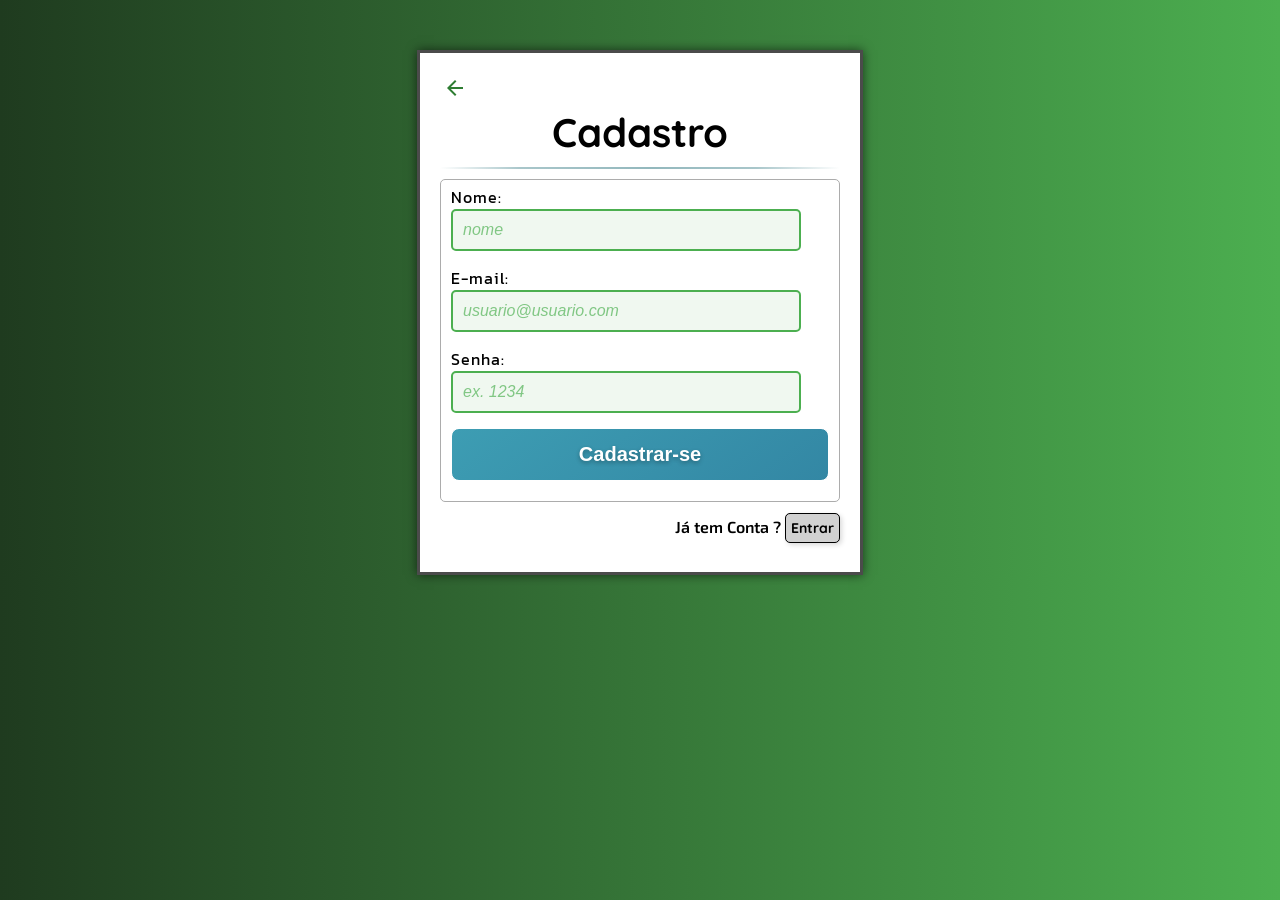
==== cadastro.html @ c1164152 "Recriando projeto por erro de push" ====
<!DOCTYPE html>
<html lang="pt-br">
<head>
    <meta charset="UTF-8">
    <meta name="viewport" content="width=device-width, initial-scale=1.0">
    <title>Acer / Cadastro</title>
    <link rel="shortcut icon" href="icones/acer_logo_icon_168703-verde.webp" type="image/x-icon">
    <link rel="stylesheet" href="cadastro.css">
    <link rel="stylesheet" href="cadastro-responsive.css">
    <link rel="stylesheet" href="https://fonts.googleapis.com/css2?family=Material+Symbols+Outlined:opsz,wght,FILL,GRAD@20..48,100..700,0..1,-50..200&icon_names=arrow_back" />
</head>
<body>
  

        <section id="caixa-2-cadastro">

           <a href="index.html" class="btn-voltar">
            <i class="material-symbols-outlined">arrow_back</i> 
           </a>

           <h1>Cadastro</h1>


                <form method="post" action="">  
                     
                    <p> 
                      <label for="nome_cad">Nome:</label>
                      <br>
                      <input id="nome_cad" name="nome_cad" required="required"  type="text" placeholder="nome" size="30" />
                    </p>
                     
                    <p> 
                      <label for="email_cad">E-mail:</label> <br>
                      <input id="email_cad" name="email_cad" required="required" type="email" placeholder="usuario@usuario.com" size="30"/> 
                    </p>
                     
                    <p> 
                      <label for="senha_cad">Senha:</label> <br>
                      <input id="senha_cad" name="senha_cad" required="required" type="password" placeholder="ex. 1234" size="30"/>
                    </p>
                    
                    <p> 
                      <input type="submit" value="Cadastrar-se"/> 
                    </p>

                  </form>

              <p id="paragrafo-entra-conta">
                Já tem Conta ?
                <a id="link-mudar-pagina-1" href="entrar.html" target="_self" rel="next">Entrar</a>
              </p>

        </section>

        
    
</body>
</html>
---- cadastro.css ----
@import url(estilos/fonts.css);

:root{
    --cor1:#AAF277;
    --cor2:#4CBF2C;
    --cor3:#2E8C14;
    --co03:#135908;
    --cor4:#054902;
    --fonte-titulo:"Exo 2", serif;
    --fonte-sub-titulo:"Host Grotesk", serif;
    --font-links:"Kanit", serif;
    --fonte-titulo-notebook: "Ysabeau SC", serif;
    --fonte-sub-valor:"Quicksand", serif;
    --font-valor-notebok:"Roboto Slab", serif;
}

*{
    padding: 0px;
    margin: 0px;
}

body{
  background: linear-gradient(to right, #1f3b1f, #4caf50);
   
}

#caixa-2-cadastro{
    background-color: #FFFFFF;
    box-shadow: 0px 0px 10px 0px rgba(0, 0, 0, 0.582);
    border: 3px solid #4b4b4b;
    max-width:400px;
    margin: auto;
    padding: 20px;
    margin-top: 50px;
}

#caixa-2-cadastro > h1{
    font-family:var(--fonte-sub-valor);
    font-weight: 1000;
    font-size: 2.3em;
    color: rgb(0, 0, 0);
    text-align: center;
    margin-bottom: 10px;
}

#caixa-2-cadastro > h1:after{
    content: ' ';
    display: block;
    width: 100%;
    height: 2px;
    margin-top: 10px;
    background: -webkit-linear-gradient(left, rgba(147,184,189,0) 0%,rgba(147,184,189,0.8) 20%,rgba(147,184,189,1) 53%,rgba(147,184,189,0.8) 79%,rgba(147,184,189,0) 100%); 
    background: linear-gradient(left, rgba(147,184,189,0) 0%,rgba(147,184,189,0.8) 20%,rgba(147,184,189,1) 53%,rgba(147,184,189,0.8) 79%,rgba(147,184,189,0) 100%); 
  }

  .btn-voltar {
    display: inline-block;
    padding: 3px;
    font-size: 16px;
    color: #2e7d32;
    text-decoration: none;
    font-weight: 500;
    transition: all 0.3s ease;
  }

  .btn-voltar:hover {
    color: #1b5e20;
    transform: translateX(-3px);
  }

  .btn-voltar:active {
    transform: translateY(3px); 
    box-shadow: 0 2px 4px rgba(0, 0, 0, 0.1); 
}

 #link-mudar-pagina-1{
  text-decoration: none;
  font-family: var(--fonte-sub-valor);
  font-weight: bold;
  font-size: 14px;
  width: 60px;
  background-color: rgb(209, 209, 209);
  color: rgb(0, 0, 0);
  border: 1px solid black;
  border-radius: 5px;
  padding: 5px;
  transition: all 0.3s ease;
  box-shadow: 2px 2px 5px rgba(0, 0, 0, 0.15);
}

#link-mudar-pagina-1:hover{
  color: #8BBB23;
  background-color: white;
  box-shadow: 0 0 5px #8BBB23, 0 0 10px rgba(139, 187, 35, 0.2);
  border: 1px solid #8BBB23;
  transform: translateY(-2px);
}

#link-mudar-pagina-1:active {
  transform: translateY(1px);
  box-shadow: inset 0 2px 4px rgba(0, 0, 0, 0.2);
}

form{
    max-width: 400px;
    background-color:  #ffffff;
    border: 0.5px solid rgb(172, 172, 172);
    border-radius: 5px;
    padding-left: 10px;
    padding-right: 10px;
    padding-bottom: 5px;
    padding-top: 5px;
}

p{
    margin-bottom:15px;
  }

label{
    color: #000000;
    position: relative;
    letter-spacing: 1px;
    font-family: var(--font-links);
}

input, button {
    outline: none;
    padding: 10px;
    border-radius:5px;
  }

input[type="submit"]{
    width: 100%;
    cursor: pointer;  
    background: rgb(61, 157, 179);
    padding: 8px 5px;
    color: #fff;
    font-size: 18px;  
    border: 1px solid #fff;   
    text-shadow: 0 1px 1px #333;
    border-radius: 5px;
    transition: all 0.3s ease;
    box-shadow: border-box;
  }

  input[type="submit"]:hover {
    background: rgb(51, 135, 164);
    transform: scale(1.05);
    box-shadow: 0 4px 6px rgba(0, 0, 0, 0.2);
  }
  
  input[type="submit"]:active {
    background: rgb(41, 110, 140);
    transform: scale(1);
    box-shadow: inset 0 2px 4px rgba(0, 0, 0, 0.2);
  }
  
  input[type="submit"]:focus {
    outline: none;
    border-color: rgb(76, 175, 80);
    box-shadow: 0 0 6px rgba(76, 175, 80, 0.5);
  }

::-webkit-input-placeholder{
    color: #797979; 
    font-style: italic;
}

input:-moz-placeholder,
textarea:-moz-placeholder{
  color: #bebcbc;
  font-style: italic;
}

#paragrafo-entra-conta{
    width: 100%;
    text-align: right;
    font-weight: 600;
    font-family:var(--fonte-titulo);
    margin-top: 15px;
}

#nome_cad {
    outline: none;
    padding: 0.75rem;
    border-radius: 0.625rem;
    border: 2px solid #a5d6a7;
    background-color: #f1f8e9;
    font-size: 1rem;
    width: clamp(180px, 60vw, 350px);
    color: #2e7d32;
    transition: all 0.4s ease;
    box-sizing: border-box;
    -webkit-appearance: none;
    appearance: none;
    transform: scale(1);
  }
  
  #nome_cad:hover {
    border-color: #81c784;
    background-color: #e8f5e9;
  }
  
  #nome_cad:focus {
    border-color: #43a047;
    background-color: #ffffff;
    box-shadow: 0 0 12px rgba(76, 175, 80, 0.6), 0 0 4px rgba(139, 195, 74, 0.3) inset;
    transform: scale(1.02);
  }
  
  #nome_cad:active {
    background-color: #dcedc8;
    border-color: #388e3c;
  }
  
  #nome_cad::placeholder {
    color: #81c784;
    transition: color 0.3s ease;
  }
  
  #nome_cad:focus::placeholder {
    color: #a5d6a7;
  }
  
  #nome_cad:focus-visible {
    outline: none;
  }

  #email_cad {
    outline: none;
    padding: 0.75rem;
    border-radius: 0.625rem;
    border: 2px solid #a5d6a7;
    background-color: #f1f8e9;
    font-size: 1rem;
    width: clamp(180px, 60vw, 350px);
    color: #2e7d32;
    transition: all 0.4s ease;
    box-sizing: border-box;
    -webkit-appearance: none;
    appearance: none;
    transform: scale(1);
  }
  
  #email_cad:hover {
    border-color: #81c784;
    background-color: #e8f5e9;
  }
  
  #email_cad:focus {
    border-color: #43a047;
    background-color: #ffffff;
    box-shadow: 0 0 12px rgba(76, 175, 80, 0.6), 0 0 4px rgba(139, 195, 74, 0.3) inset;
    transform: scale(1.02);
  }
  
  #email_cad:active {
    background-color: #dcedc8;
    border-color: #388e3c;
  }
  
  #email_cad::placeholder {
    color: #81c784;
    transition: color 0.3s ease;
  }
  
  #email_cad:focus::placeholder {
    color: #a5d6a7;
  }
  
  #email_cad:focus-visible {
    outline: none;
  }

  #senha_cad {
    outline: none;
    padding: 0.75rem;
    border-radius: 0.625rem;
    border: 2px solid #a5d6a7;
    background-color: #f1f8e9;
    font-size: 1rem;
    width: clamp(180px, 60vw, 350px);
    color: #2e7d32;
    transition: all 0.4s ease;
    box-sizing: border-box;
    -webkit-appearance: none;
    appearance: none;
    transform: scale(1);
  }
  
  #senha_cad:hover {
    border-color: #81c784;
    background-color: #e8f5e9;
  }
  
  #senha_cad:focus {
    border-color: #43a047;
    background-color: #ffffff;
    box-shadow: 0 0 12px rgba(76, 175, 80, 0.6), 0 0 4px rgba(139, 195, 74, 0.3) inset;
    transform: scale(1.02);
  }
  
  #senha_cad:active {
    background-color: #dcedc8;
    border-color: #388e3c;
  }
  
  #senha_cad::placeholder {
    color: #81c784;
    transition: color 0.3s ease;
  }
  
  #senha_cad:focus::placeholder {
    color: #a5d6a7;
  }
  
  #senha_cad:focus-visible {
    outline: none;
  }
---- cadastro-responsive.css ----
@charset "UFT-8"; @import url(estilos/fonts.css);

:root{
    --cor1:#AAF277;
    --cor2:#4CBF2C;
    --cor3:#2E8C14;
    --co03:#135908;
    --cor4:#054902;
    --fonte-titulo:"Exo 2", serif;
    --fonte-sub-titulo:"Host Grotesk", serif;
    --font-links:"Kanit", serif;
    --fonte-titulo-notebook: "Ysabeau SC", serif;
    --fonte-sub-valor:"Quicksand", serif;
    --font-valor-notebok:"Roboto Slab", serif;
}

@media print{
    html, body{
        display: none;
    }
}

@media screen and (min-width:481px) and (max-width:768px){

    #link-mudar-pagina-1:hover{
        color: #8BBB23;
        background-color: white;
        box-shadow: 0px 0px 0px 1px #8BBB23;
        border: 1px solid #8BBB23;
    }
    
      
}

@media screen and (min-width:769px) and (max-width:1400px){

    #caixa-2-cadastro > h1{
        font-size: 2.5em;
    }

    #nome_cad {
        width: 350px;
        font-size: 1em;
        padding: 10px;
        border: 2px solid #4caf50;
        border-radius: 5px;
        outline: none;
        transition: border-color 0.3s ease, transform 0.2s ease, box-shadow 0.3s ease;
        background-color: #f0f8f0;
    }
    
    #nome_cad:focus {
        border-color: #00e676;
        background-color: #e8f5e9;
        box-shadow: 0 0 10px rgba(0, 230, 118, 0.5);
        transform: scale(1.05);
    }
    
    #nome_cad:hover {
        border-color: #81c784;
    }
    
    #nome_cad:active {
        border-color: #66bb6a;
        transform: scale(0.98);
    }
    
    #nome_cad:focus::placeholder {
        color: #00e676;
        opacity: 0.7;
    }
    
    #email_cad {
        font-size: 1em;
        padding: 10px;
        border: 2px solid #4caf50;
        border-radius: 5px;
        outline: none;
        transition: border-color 0.3s ease, transform 0.2s ease, box-shadow 0.3s ease;
        background-color: #f0f8f0;
    }
    
    #email_cad:focus {
        border-color: #00e676;
        background-color: #e8f5e9;
        box-shadow: 0 0 10px rgba(0, 230, 118, 0.5);
        transform: scale(1.05);
    }
    
    #email_cad:hover {
        border-color: #81c784;
    }
    
    #email_cad:active {
        border-color: #66bb6a;
        transform: scale(0.98);
    }
    
    #email_cad:focus::placeholder {
        color: #00e676;
        opacity: 0.7;
    }
    
    #senha_cad {
        font-size: 1em;
        padding: 10px;
        border: 2px solid #4caf50;
        border-radius: 5px;
        outline: none;
        transition: border-color 0.3s ease, transform 0.2s ease, box-shadow 0.3s ease;
        background-color: #f0f8f0;
    }
    
    #senha_cad:focus {
        border-color: #00e676;
        background-color: #e8f5e9;
        box-shadow: 0 0 10px rgba(0, 230, 118, 0.5);
        transform: scale(1.05);
    }
    
    #senha_cad:hover {
        border-color: #81c784;
    }
    
    #senha_cad:active {
        border-color: #66bb6a;
        transform: scale(0.98);
    }
    
    #senha_cad:focus::placeholder {
        color: #00e676;
        opacity: 0.7;
    }

    input[type="submit"] {
        width: 100%;
        cursor: pointer;
        background: linear-gradient(145deg, rgb(61, 157, 179), rgb(51, 135, 164));
        padding: 14px 18px;
        color: #fff;
        font-size: 20px;
        font-weight: bold;
        border: 1px solid #fff;
        text-shadow: 0 2px 4px rgba(0, 0, 0, 0.3);
        border-radius: 8px;
        transition: all 0.3s ease-out;
        box-sizing: border-box;
      }
      
      input[type="submit"]:hover {
        background: linear-gradient(145deg, rgb(51, 135, 164), rgb(41, 110, 140));
        transform: translateY(-3px);
        box-shadow: 0 10px 20px rgba(0, 0, 0, 0.3);
      }
      
      input[type="submit"]:active {
        background: rgb(41, 110, 140);
        transform: translateY(1px);
        box-shadow: inset 0 3px 5px rgba(0, 0, 0, 0.2);
      }
      
      input[type="submit"]:focus {
        outline: none;
        border-color: rgb(76, 175, 80);
        box-shadow: 0 0 8px rgba(76, 175, 80, 0.7);
      }

}
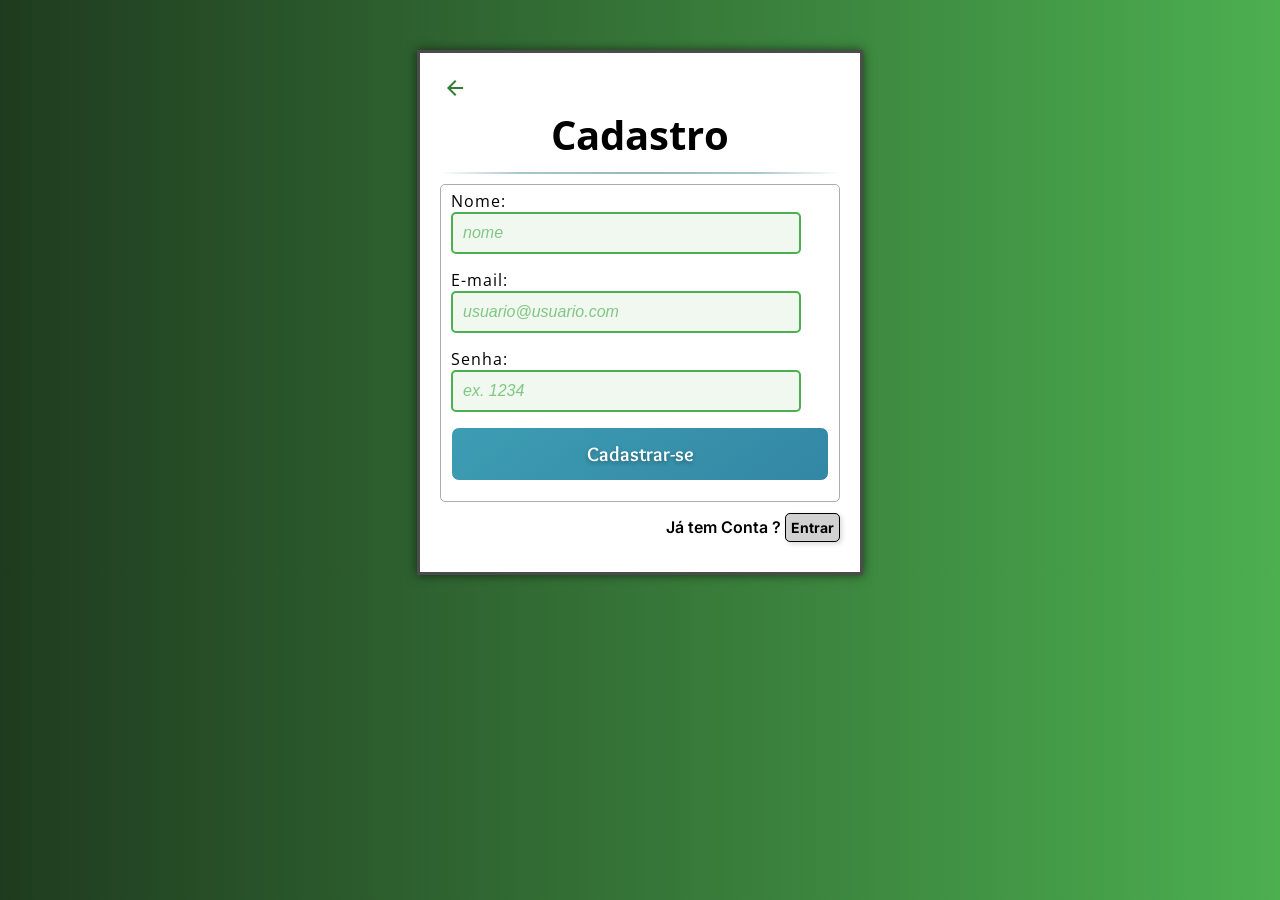
==== commit 9442bfd0: "Novas configurações e botão de pesquisa adicionado" ====
--- a/cadastro.html
+++ b/cadastro.html
@@ -45,9 +45,9 @@
 
                   </form>
 
-              <p id="paragrafo-entra-conta">
+              <p id="caixa-botão-entra">
                 Já tem Conta ?
-                <a id="link-mudar-pagina-1" href="entrar.html" target="_self" rel="next">Entrar</a>
+                <a id="botão-entrar" href="entrar.html" target="_self" rel="next">Entrar</a>
               </p>
 
         </section>
--- a/cadastro.css
+++ b/cadastro.css
@@ -1,4 +1,4 @@
-@import url(estilos/fonts.css);
+@import url(estilos/font-letras.css);
 
 :root{
     --cor1:#AAF277;
@@ -6,12 +6,15 @@
     --cor3:#2E8C14;
     --co03:#135908;
     --cor4:#054902;
-    --fonte-titulo:"Exo 2", serif;
-    --fonte-sub-titulo:"Host Grotesk", serif;
-    --font-links:"Kanit", serif;
-    --fonte-titulo-notebook: "Ysabeau SC", serif;
-    --fonte-sub-valor:"Quicksand", serif;
-    --font-valor-notebok:"Roboto Slab", serif;
+    --font-h1: "Overlock", sans-serif;
+    --font-h2: "Winky Rough", sans-serif;
+    --font-a: "Open Sans", sans-serif;
+    --font-titulos:"Inter", sans-serif;
+    --font-nome-notebooks:"Russo One", sans-serif;
+    --font-paragrafos:"Space Grotesk", sans-serif;
+    --font-valores-preços:"Roboto", sans-serif;
+    --font-nome-note-dia-dia:"Barlow", sans-serif;
+    --font-nome-moitores-gamers: "Rajdhani", sans-serif;
 }
 
 *{
@@ -35,8 +38,8 @@
 }
 
 #caixa-2-cadastro > h1{
-    font-family:var(--fonte-sub-valor);
-    font-weight: 1000;
+    font-family:var(--font-a);
+    font-weight:bold;
     font-size: 2.3em;
     color: rgb(0, 0, 0);
     text-align: center;
@@ -54,12 +57,12 @@
   }
 
   .btn-voltar {
+    color: #2e7d32;
     display: inline-block;
     padding: 3px;
     font-size: 16px;
-    color: #2e7d32;
+    font-weight: 500;
     text-decoration: none;
-    font-weight: 500;
     transition: all 0.3s ease;
   }
 
@@ -73,22 +76,22 @@
     box-shadow: 0 2px 4px rgba(0, 0, 0, 0.1); 
 }
 
- #link-mudar-pagina-1{
+ #botão-entrar{
+  color: rgb(0, 0, 0);
   text-decoration: none;
-  font-family: var(--fonte-sub-valor);
+  transition: all 0.3s ease;
+  font-family: var(--font-titulos);
   font-weight: bold;
   font-size: 14px;
   width: 60px;
   background-color: rgb(209, 209, 209);
-  color: rgb(0, 0, 0);
   border: 1px solid black;
   border-radius: 5px;
+  box-shadow: 2px 2px 5px rgba(0, 0, 0, 0.15);
   padding: 5px;
-  transition: all 0.3s ease;
-  box-shadow: 2px 2px 5px rgba(0, 0, 0, 0.15);
-}
-
-#link-mudar-pagina-1:hover{
+}
+
+#botão-entrar:hover{
   color: #8BBB23;
   background-color: white;
   box-shadow: 0 0 5px #8BBB23, 0 0 10px rgba(139, 187, 35, 0.2);
@@ -96,7 +99,7 @@
   transform: translateY(-2px);
 }
 
-#link-mudar-pagina-1:active {
+#botão-entrar:active {
   transform: translateY(1px);
   box-shadow: inset 0 2px 4px rgba(0, 0, 0, 0.2);
 }
@@ -120,7 +123,7 @@
     color: #000000;
     position: relative;
     letter-spacing: 1px;
-    font-family: var(--font-links);
+    font-family: var(--font-a);
 }
 
 input, button {
@@ -132,15 +135,16 @@
 input[type="submit"]{
     width: 100%;
     cursor: pointer;  
-    background: rgb(61, 157, 179);
     padding: 8px 5px;
     color: #fff;
+    font-family: var(--font-h1);
     font-size: 18px;  
-    border: 1px solid #fff;   
     text-shadow: 0 1px 1px #333;
+    transition: all 0.3s ease;
+    background: rgb(61, 157, 179);
     border-radius: 5px;
-    transition: all 0.3s ease;
     box-shadow: border-box;
+    border: 1px solid #fff;
   }
 
   input[type="submit"]:hover {
@@ -172,11 +176,11 @@
   font-style: italic;
 }
 
-#paragrafo-entra-conta{
+#caixa-botão-entra{
     width: 100%;
     text-align: right;
     font-weight: 600;
-    font-family:var(--fonte-titulo);
+    font-family:var(--font-titulos);
     margin-top: 15px;
 }
 
--- a/cadastro-responsive.css
+++ b/cadastro-responsive.css
@@ -1,4 +1,4 @@
-@charset "UFT-8"; @import url(estilos/fonts.css);
+@charset "UFT-8"; 
 
 :root{
     --cor1:#AAF277;
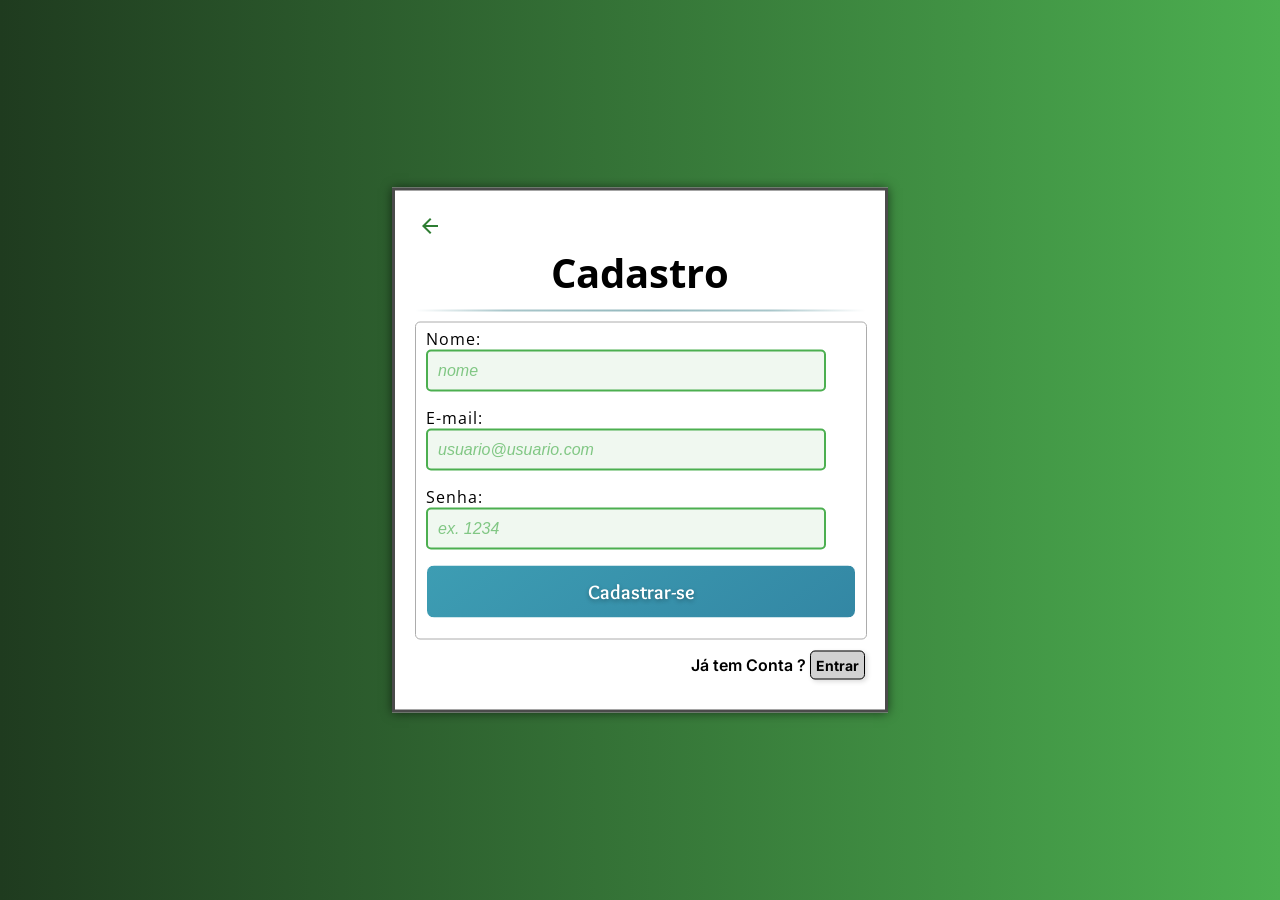
==== commit 8103e26b: "Novos ajustes na página de cadastro" ====
--- a/cadastro.html
+++ b/cadastro.html
@@ -11,46 +11,47 @@
 </head>
 <body>
   
-
-        <section id="caixa-2-cadastro">
-
-           <a href="index.html" class="btn-voltar">
-            <i class="material-symbols-outlined">arrow_back</i> 
-           </a>
-
-           <h1>Cadastro</h1>
-
-
-                <form method="post" action="">  
-                     
-                    <p> 
-                      <label for="nome_cad">Nome:</label>
-                      <br>
-                      <input id="nome_cad" name="nome_cad" required="required"  type="text" placeholder="nome" size="30" />
-                    </p>
-                     
-                    <p> 
-                      <label for="email_cad">E-mail:</label> <br>
-                      <input id="email_cad" name="email_cad" required="required" type="email" placeholder="usuario@usuario.com" size="30"/> 
-                    </p>
-                     
-                    <p> 
-                      <label for="senha_cad">Senha:</label> <br>
-                      <input id="senha_cad" name="senha_cad" required="required" type="password" placeholder="ex. 1234" size="30"/>
-                    </p>
-                    
-                    <p> 
-                      <input type="submit" value="Cadastrar-se"/> 
-                    </p>
-
-                  </form>
-
-              <p id="caixa-botão-entra">
-                Já tem Conta ?
-                <a id="botão-entrar" href="entrar.html" target="_self" rel="next">Entrar</a>
-              </p>
-
-        </section>
+<main>
+          <section id="container-formulario-cadastro">
+  
+             <a href="index.html" class="btn-voltar">
+              <i class="material-symbols-outlined">arrow_back</i>
+             </a>
+  
+             <h1>Cadastro</h1>
+  
+  
+                  <form method="post" action="">
+  
+                      <p>
+                        <label for="nome_cad">Nome:</label>
+                        <br>
+                        <input id="nome_cad" name="nome_cad" required="required"  type="text" placeholder="nome" size="30" />
+                      </p>
+  
+                      <p>
+                        <label for="email_cad">E-mail:</label> <br>
+                        <input id="email_cad" name="email_cad"  autocomplete="email" required="required" type="email" placeholder="usuario@usuario.com" size="30"/>
+                      </p>
+  
+                      <p>
+                        <label for="senha_cad">Senha:</label> <br>
+                        <input id="senha_cad" name="senha_cad" autocomplete="current-password" required="required" type="password" placeholder="ex. 1234" size="30"/>
+                      </p>
+  
+                      <p>
+                        <input type="submit" value="Cadastrar-se"/>
+                      </p>
+  
+                    </form>
+  
+                <p id="caixa-botão-entra">
+                  Já tem Conta ?
+                  <a id="botão-entrar" href="entrar.html" target="_self" rel="next">Entrar</a>
+                </p>
+  
+          </section>
+</main>
 
         
     
--- a/cadastro.css
+++ b/cadastro.css
@@ -24,20 +24,31 @@
 
 body{
   background: linear-gradient(to right, #1f3b1f, #4caf50);
-   
-}
-
-#caixa-2-cadastro{
+  height: 100vh;
+  width: 100vw;
+}
+
+main{
+  position: relative;
+  width: 100vw;
+  height: 100vh;
+}
+
+#container-formulario-cadastro{
     background-color: #FFFFFF;
     box-shadow: 0px 0px 10px 0px rgba(0, 0, 0, 0.582);
     border: 3px solid #4b4b4b;
-    max-width:400px;
-    margin: auto;
+    min-width:350px;
+    position: absolute;
+    top: 50%;
+    left: 50%;
+    transform: translate(-50%, -50%);
+    transition: width .3s, height .3s;
+    transition-timing-function: ease;
     padding: 20px;
-    margin-top: 50px;
-}
-
-#caixa-2-cadastro > h1{
+}
+
+#container-formulario-cadastro > h1{
     font-family:var(--font-a);
     font-weight:bold;
     font-size: 2.3em;
@@ -46,7 +57,7 @@
     margin-bottom: 10px;
 }
 
-#caixa-2-cadastro > h1:after{
+#container-formulario-cadastro > h1:after{
     content: ' ';
     display: block;
     width: 100%;
@@ -76,7 +87,7 @@
     box-shadow: 0 2px 4px rgba(0, 0, 0, 0.1); 
 }
 
- #botão-entrar{
+  #botão-entrar{
   color: rgb(0, 0, 0);
   text-decoration: none;
   transition: all 0.3s ease;
@@ -105,7 +116,7 @@
 }
 
 form{
-    max-width: 400px;
+    width: 350px;
     background-color:  #ffffff;
     border: 0.5px solid rgb(172, 172, 172);
     border-radius: 5px;
--- a/cadastro-responsive.css
+++ b/cadastro-responsive.css
@@ -20,7 +20,11 @@
     }
 }
 
-@media screen and (min-width:481px) and (max-width:768px){
+@media screen and (min-width:768px) and (max-width:999px){
+
+    #container-formulario-cadastro{
+        width: 400px;
+    }
 
     #link-mudar-pagina-1:hover{
         color: #8BBB23;
@@ -28,18 +32,29 @@
         box-shadow: 0px 0px 0px 1px #8BBB23;
         border: 1px solid #8BBB23;
     }
-    
-      
+
+    form{
+        width: 380px;
+    }
+       
 }
 
-@media screen and (min-width:769px) and (max-width:1400px){
+@media screen and (min-width:1000px) and (max-width:1400px){
 
-    #caixa-2-cadastro > h1{
+    #container-formulario-cadastro{
+        width: 450px;
+    }
+
+    #container-formulario-cadastro > h1{
         font-size: 2.5em;
     }
 
+    form{
+        width: 430px;
+    }
+
     #nome_cad {
-        width: 350px;
+        width: 400px;
         font-size: 1em;
         padding: 10px;
         border: 2px solid #4caf50;
@@ -71,6 +86,7 @@
     }
     
     #email_cad {
+        width: 400px;
         font-size: 1em;
         padding: 10px;
         border: 2px solid #4caf50;
@@ -102,6 +118,7 @@
     }
     
     #senha_cad {
+        width: 400px;
         font-size: 1em;
         padding: 10px;
         border: 2px solid #4caf50;
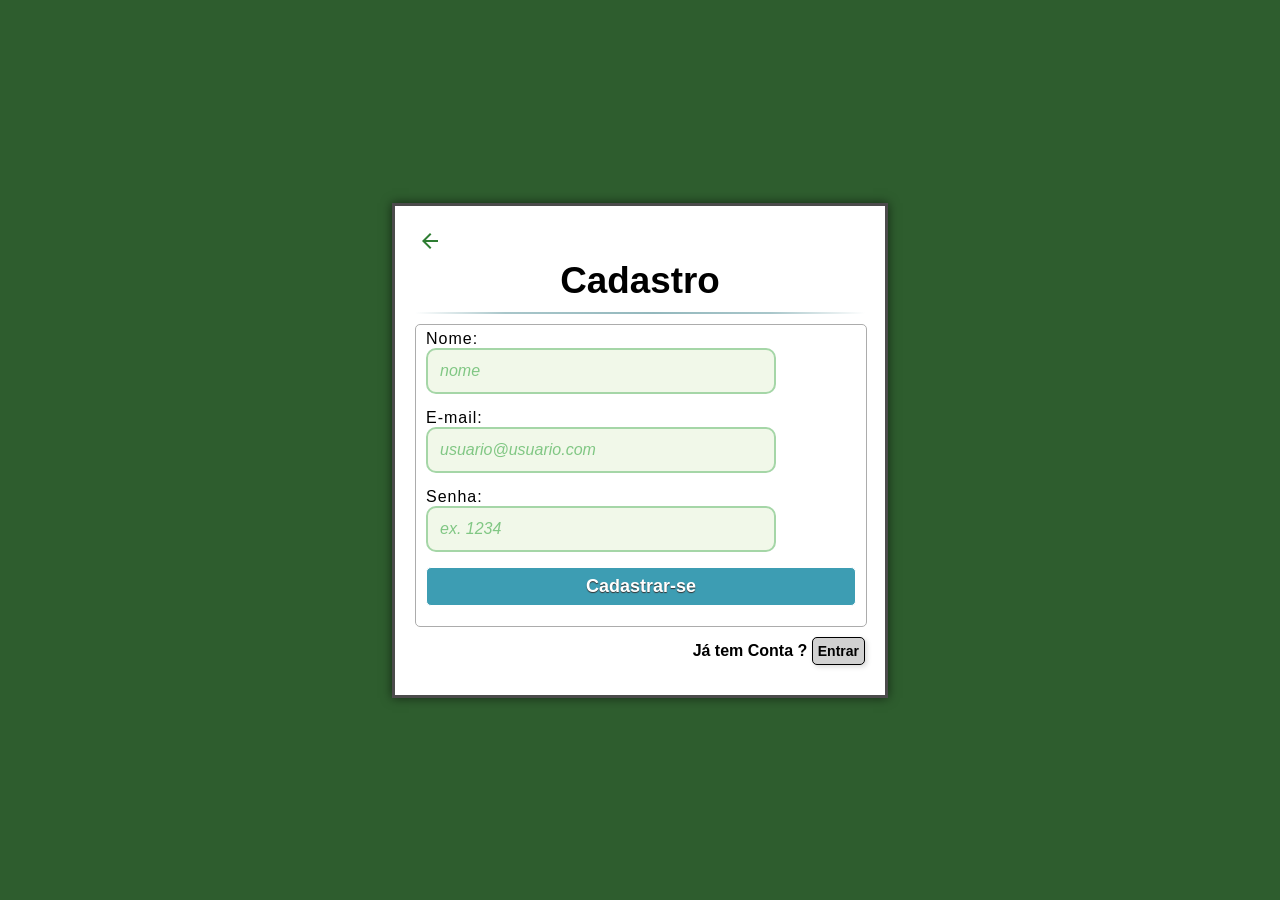
==== commit 70b5bbcb: "Organizando pastas, arquivos e códigos" ====
--- a/cadastro.html
+++ b/cadastro.html
@@ -5,8 +5,8 @@
     <meta name="viewport" content="width=device-width, initial-scale=1.0">
     <title>Acer / Cadastro</title>
     <link rel="shortcut icon" href="icones/acer_logo_icon_168703-verde.webp" type="image/x-icon">
-    <link rel="stylesheet" href="cadastro.css">
-    <link rel="stylesheet" href="cadastro-responsive.css">
+    <link rel="stylesheet" href="estilos-cadastro/cadastro-responsive.css">
+    <link rel="stylesheet" href="estilos-cadastro/cadastro.css">
     <link rel="stylesheet" href="https://fonts.googleapis.com/css2?family=Material+Symbols+Outlined:opsz,wght,FILL,GRAD@20..48,100..700,0..1,-50..200&icon_names=arrow_back" />
 </head>
 <body>
--- a/estilos-cadastro/cadastro-responsive.css
+++ b/estilos-cadastro/cadastro-responsive.css
@@ -0,0 +1,190 @@
+@charset "UFT-8"; 
+
+:root{
+    --cor1:#AAF277;
+    --cor2:#4CBF2C;
+    --cor3:#2E8C14;
+    --co03:#135908;
+    --cor4:#054902;
+    --fonte-titulo:"Exo 2", serif;
+    --fonte-sub-titulo:"Host Grotesk", serif;
+    --font-links:"Kanit", serif;
+    --fonte-titulo-notebook: "Ysabeau SC", serif;
+    --fonte-sub-valor:"Quicksand", serif;
+    --font-valor-notebok:"Roboto Slab", serif;
+}
+
+@media print{
+    html, body{
+        display: none;
+    }
+}
+
+@media screen and (min-width:768px) and (max-width:999px){
+    
+    body::before {
+        opacity: 1;
+      }
+
+    
+    #link-mudar-pagina-1:hover{
+        color: #8BBB23;
+        background-color: white;
+        box-shadow: 0px 0px 0px 1px #8BBB23;
+        border: 1px solid #8BBB23;
+    }
+
+    form{
+        width: 380px;
+    }
+       
+}
+
+@media screen and (min-width:1000px) and (max-width:1400px){
+
+    body::before {
+        opacity: 1;
+      }
+
+    #container-formulario-cadastro{
+        width: 450px;
+    }
+
+    #container-formulario-cadastro > h1{
+        font-size: 2.5em;
+    }
+
+    form{
+        width: 430px;
+    }
+
+    #nome_cad {
+        width: 400px;
+        font-size: 1em;
+        padding: 10px;
+        border: 2px solid #4caf50;
+        border-radius: 5px;
+        outline: none;
+        transition: border-color 0.3s ease, transform 0.2s ease, box-shadow 0.3s ease;
+        background-color: #f0f8f0;
+    }
+    
+    #nome_cad:focus {
+        border-color: #00e676;
+        background-color: #e8f5e9;
+        box-shadow: 0 0 10px rgba(0, 230, 118, 0.5);
+        transform: scale(1.05);
+    }
+    
+    #nome_cad:hover {
+        border-color: #81c784;
+    }
+    
+    #nome_cad:active {
+        border-color: #66bb6a;
+        transform: scale(0.98);
+    }
+    
+    #nome_cad:focus::placeholder {
+        color: #00e676;
+        opacity: 0.7;
+    }
+    
+    #email_cad {
+        width: 400px;
+        font-size: 1em;
+        padding: 10px;
+        border: 2px solid #4caf50;
+        border-radius: 5px;
+        outline: none;
+        transition: border-color 0.3s ease, transform 0.2s ease, box-shadow 0.3s ease;
+        background-color: #f0f8f0;
+    }
+    
+    #email_cad:focus {
+        border-color: #00e676;
+        background-color: #e8f5e9;
+        box-shadow: 0 0 10px rgba(0, 230, 118, 0.5);
+        transform: scale(1.05);
+    }
+    
+    #email_cad:hover {
+        border-color: #81c784;
+    }
+    
+    #email_cad:active {
+        border-color: #66bb6a;
+        transform: scale(0.98);
+    }
+    
+    #email_cad:focus::placeholder {
+        color: #00e676;
+        opacity: 0.7;
+    }
+    
+    #senha_cad {
+        width: 400px;
+        font-size: 1em;
+        padding: 10px;
+        border: 2px solid #4caf50;
+        border-radius: 5px;
+        outline: none;
+        transition: border-color 0.3s ease, transform 0.2s ease, box-shadow 0.3s ease;
+        background-color: #f0f8f0;
+    }
+    
+    #senha_cad:focus {
+        border-color: #00e676;
+        background-color: #e8f5e9;
+        box-shadow: 0 0 10px rgba(0, 230, 118, 0.5);
+        transform: scale(1.05);
+    }
+    
+    #senha_cad:hover {
+        border-color: #81c784;
+    }
+    
+    #senha_cad:active {
+        border-color: #66bb6a;
+        transform: scale(0.98);
+    }
+    
+    #senha_cad:focus::placeholder {
+        color: #00e676;
+        opacity: 0.7;
+    }
+
+    input[type="submit"] {
+        width: 100%;
+        cursor: pointer;
+        background: linear-gradient(145deg, rgb(61, 157, 179), rgb(51, 135, 164));
+        padding: 14px 18px;
+        color: #fff;
+        font-size: 20px;
+        font-weight: bold;
+        border: 1px solid #fff;
+        text-shadow: 0 2px 4px rgba(0, 0, 0, 0.3);
+        border-radius: 8px;
+        transition: all 0.3s ease-out;
+        box-sizing: border-box;
+      }
+      
+      input[type="submit"]:hover {
+        background: linear-gradient(145deg, rgb(51, 135, 164), rgb(41, 110, 140));
+        transform: translateY(-3px);
+        box-shadow: 0 10px 20px rgba(0, 0, 0, 0.3);
+      }
+      
+      input[type="submit"]:active {
+        background: rgb(41, 110, 140);
+        transform: translateY(1px);
+        box-shadow: inset 0 3px 5px rgba(0, 0, 0, 0.2);
+      }
+      
+      input[type="submit"]:focus {
+        outline: none;
+        border-color: rgb(76, 175, 80);
+        box-shadow: 0 0 8px rgba(76, 175, 80, 0.7);
+      }
+
+}
--- a/estilos-cadastro/cadastro.css
+++ b/estilos-cadastro/cadastro.css
@@ -0,0 +1,352 @@
+@import url(estilos/font-letras.css);
+
+:root{
+    --cor1:#AAF277;
+    --cor2:#4CBF2C;
+    --cor3:#2E8C14;
+    --co03:#135908;
+    --cor4:#054902;
+    --font-h1: "Overlock", sans-serif;
+    --font-h2: "Winky Rough", sans-serif;
+    --font-a: "Open Sans", sans-serif;
+    --font-titulos:"Inter", sans-serif;
+    --font-nome-notebooks:"Russo One", sans-serif;
+    --font-paragrafos:"Space Grotesk", sans-serif;
+    --font-valores-preços:"Roboto", sans-serif;
+    --font-nome-note-dia-dia:"Barlow", sans-serif;
+    --font-nome-moitores-gamers: "Rajdhani", sans-serif;
+}
+
+*{
+    padding: 0px;
+    margin: 0px;
+}
+
+body{
+  background-color: #2e5d2e;
+  height: 100vh;
+  width: 100vw;
+  position: relative;
+  overflow: hidden;
+}
+
+body::before {
+  content: '';
+  position: absolute;
+  inset: 0;
+  background: linear-gradient(to right, #1f3b1f, #4caf50);
+  opacity: 0;
+  transition: opacity 1s ease-in-out;
+  z-index: -1;
+}
+
+main{
+  display: flex;
+  justify-content: center;
+  align-items: center;
+  width: 100vw;
+  height: 100vh;
+}
+
+#container-formulario-cadastro{
+    background-color: #ffffff;
+    box-shadow: 0px 0px 10px 0px rgba(0, 0, 0, 0.582);
+    border: 3px solid #4b4b4b;
+    min-width:250px;
+    transition: width .3s, height .3s;
+    transition-timing-function: ease;
+    padding: 20px;
+}
+
+#container-formulario-cadastro > h1{
+    font-family:var(--font-a);
+    font-weight:bold;
+    font-size: 2.3em;
+    color: rgb(0, 0, 0);
+    text-align: center;
+    margin-bottom: 10px;
+}
+
+#container-formulario-cadastro > h1:after{
+    content: ' ';
+    display: block;
+    width: 100%;
+    height: 2px;
+    margin-top: 10px;
+    background: -webkit-linear-gradient(left, rgba(147,184,189,0) 0%,rgba(147,184,189,0.8) 20%,rgba(147,184,189,1) 53%,rgba(147,184,189,0.8) 79%,rgba(147,184,189,0) 100%); 
+    background: linear-gradient(left, rgba(147,184,189,0) 0%,rgba(147,184,189,0.8) 20%,rgba(147,184,189,1) 53%,rgba(147,184,189,0.8) 79%,rgba(147,184,189,0) 100%); 
+  }
+
+  .btn-voltar {
+    color: #2e7d32;
+    display: inline-block;
+    padding: 3px;
+    font-size: 16px;
+    font-weight: 500;
+    text-decoration: none;
+    transition: all 0.3s ease;
+  }
+
+  .btn-voltar:hover {
+    color: #1b5e20;
+    transform: translateX(-3px);
+  }
+
+  .btn-voltar:active {
+    transform: translateY(3px); 
+    box-shadow: 0 2px 4px rgba(0, 0, 0, 0.1); 
+}
+
+  #botão-entrar{
+  color: rgb(0, 0, 0);
+  text-decoration: none;
+  transition: all 0.3s ease;
+  font-family: var(--font-titulos);
+  font-weight: bold;
+  font-size: 14px;
+  width: 60px;
+  background-color: rgb(209, 209, 209);
+  border: 1px solid black;
+  border-radius: 5px;
+  box-shadow: 2px 2px 5px rgba(0, 0, 0, 0.15);
+  padding: 5px;
+}
+
+#botão-entrar:hover{
+  color: #8BBB23;
+  background-color: white;
+  box-shadow: 0 0 5px #8BBB23, 0 0 10px rgba(139, 187, 35, 0.2);
+  border: 1px solid #8BBB23;
+  transform: translateY(-2px);
+}
+
+#botão-entrar:active {
+  transform: translateY(1px);
+  box-shadow: inset 0 2px 4px rgba(0, 0, 0, 0.2);
+}
+
+form{
+    min-width: 300px;
+    background-color:  #ffffff;
+    border: 0.5px solid rgb(172, 172, 172);
+    border-radius: 5px;
+    padding-left: 10px;
+    padding-right: 10px;
+    padding-bottom: 5px;
+    padding-top: 5px;
+}
+
+p{
+    margin-bottom:15px;
+  }
+
+label{
+    color: #000000;
+    position: relative;
+    letter-spacing: 1px;
+    font-family: var(--font-a);
+}
+
+input, button {
+    outline: none;
+    padding: 10px;
+    border-radius:5px;
+  }
+
+input[type="submit"]{
+    width: 100%;
+    cursor: pointer;  
+    padding: 8px 5px;
+    color: #fff;
+    font-family: var(--font-h1);
+    font-size: 18px;  
+    text-shadow: 0 1px 1px #333;
+    transition: all 0.3s ease;
+    background: rgb(61, 157, 179);
+    border-radius: 5px;
+    box-shadow: border-box;
+    border: 1px solid #fff;
+  }
+
+  input[type="submit"]:hover {
+    background: rgb(51, 135, 164);
+    transform: scale(1.05);
+    box-shadow: 0 4px 6px rgba(0, 0, 0, 0.2);
+  }
+  
+  input[type="submit"]:active {
+    background: rgb(41, 110, 140);
+    transform: scale(1);
+    box-shadow: inset 0 2px 4px rgba(0, 0, 0, 0.2);
+  }
+  
+  input[type="submit"]:focus {
+    outline: none;
+    border-color: rgb(76, 175, 80);
+    box-shadow: 0 0 6px rgba(76, 175, 80, 0.5);
+  }
+
+::-webkit-input-placeholder{
+    color: #797979; 
+    font-style: italic;
+}
+
+input:-moz-placeholder,
+textarea:-moz-placeholder{
+  color: #bebcbc;
+  font-style: italic;
+}
+
+#caixa-botão-entra{
+    width: 100%;
+    text-align: right;
+    font-weight: 600;
+    font-family:var(--font-titulos);
+    margin-top: 15px;
+}
+
+#nome_cad {
+    outline: none;
+    padding: 0.75rem;
+    border-radius: 0.625rem;
+    border: 2px solid #a5d6a7;
+    background-color: #f1f8e9;
+    font-size: 1rem;
+    width: clamp(180px, 60vw, 350px);
+    color: #2e7d32;
+    transition: all 0.4s ease;
+    box-sizing: border-box;
+    -webkit-appearance: none;
+    appearance: none;
+    transform: scale(1);
+  }
+  
+  #nome_cad:hover {
+    border-color: #81c784;
+    background-color: #e8f5e9;
+  }
+  
+  #nome_cad:focus {
+    border-color: #43a047;
+    background-color: #ffffff;
+    box-shadow: 0 0 12px rgba(76, 175, 80, 0.6), 0 0 4px rgba(139, 195, 74, 0.3) inset;
+    transform: scale(1.02);
+  }
+  
+  #nome_cad:active {
+    background-color: #dcedc8;
+    border-color: #388e3c;
+  }
+  
+  #nome_cad::placeholder {
+    color: #81c784;
+    transition: color 0.3s ease;
+  }
+  
+  #nome_cad:focus::placeholder {
+    color: #a5d6a7;
+  }
+  
+  #nome_cad:focus-visible {
+    outline: none;
+  }
+
+  #email_cad {
+    outline: none;
+    padding: 0.75rem;
+    border-radius: 0.625rem;
+    border: 2px solid #a5d6a7;
+    background-color: #f1f8e9;
+    font-size: 1rem;
+    width: clamp(180px, 60vw, 350px);
+    color: #2e7d32;
+    transition: all 0.4s ease;
+    box-sizing: border-box;
+    -webkit-appearance: none;
+    appearance: none;
+    transform: scale(1);
+  }
+  
+  #email_cad:hover {
+    border-color: #81c784;
+    background-color: #e8f5e9;
+  }
+  
+  #email_cad:focus {
+    border-color: #43a047;
+    background-color: #ffffff;
+    box-shadow: 0 0 12px rgba(76, 175, 80, 0.6), 0 0 4px rgba(139, 195, 74, 0.3) inset;
+    transform: scale(1.02);
+  }
+  
+  #email_cad:active {
+    background-color: #dcedc8;
+    border-color: #388e3c;
+  }
+  
+  #email_cad::placeholder {
+    color: #81c784;
+    transition: color 0.3s ease;
+  }
+  
+  #email_cad:focus::placeholder {
+    color: #a5d6a7;
+  }
+  
+  #email_cad:focus-visible {
+    outline: none;
+  }
+
+  #senha_cad {
+    outline: none;
+    padding: 0.75rem;
+    border-radius: 0.625rem;
+    border: 2px solid #a5d6a7;
+    background-color: #f1f8e9;
+    font-size: 1rem;
+    width: clamp(180px, 60vw, 350px);
+    color: #2e7d32;
+    transition: all 0.4s ease;
+    box-sizing: border-box;
+    -webkit-appearance: none;
+    appearance: none;
+    transform: scale(1);
+  }
+  
+  #senha_cad:hover {
+    border-color: #81c784;
+    background-color: #e8f5e9;
+  }
+  
+  #senha_cad:focus {
+    border-color: #43a047;
+    background-color: #ffffff;
+    box-shadow: 0 0 12px rgba(76, 175, 80, 0.6), 0 0 4px rgba(139, 195, 74, 0.3) inset;
+    transform: scale(1.02);
+  }
+  
+  #senha_cad:active {
+    background-color: #dcedc8;
+    border-color: #388e3c;
+  }
+  
+  #senha_cad::placeholder {
+    color: #81c784;
+    transition: color 0.3s ease;
+  }
+  
+  #senha_cad:focus::placeholder {
+    color: #a5d6a7;
+  }
+  
+  #senha_cad:focus-visible {
+    outline: none;
+  }
+
+
+
+
+
+
+
+
